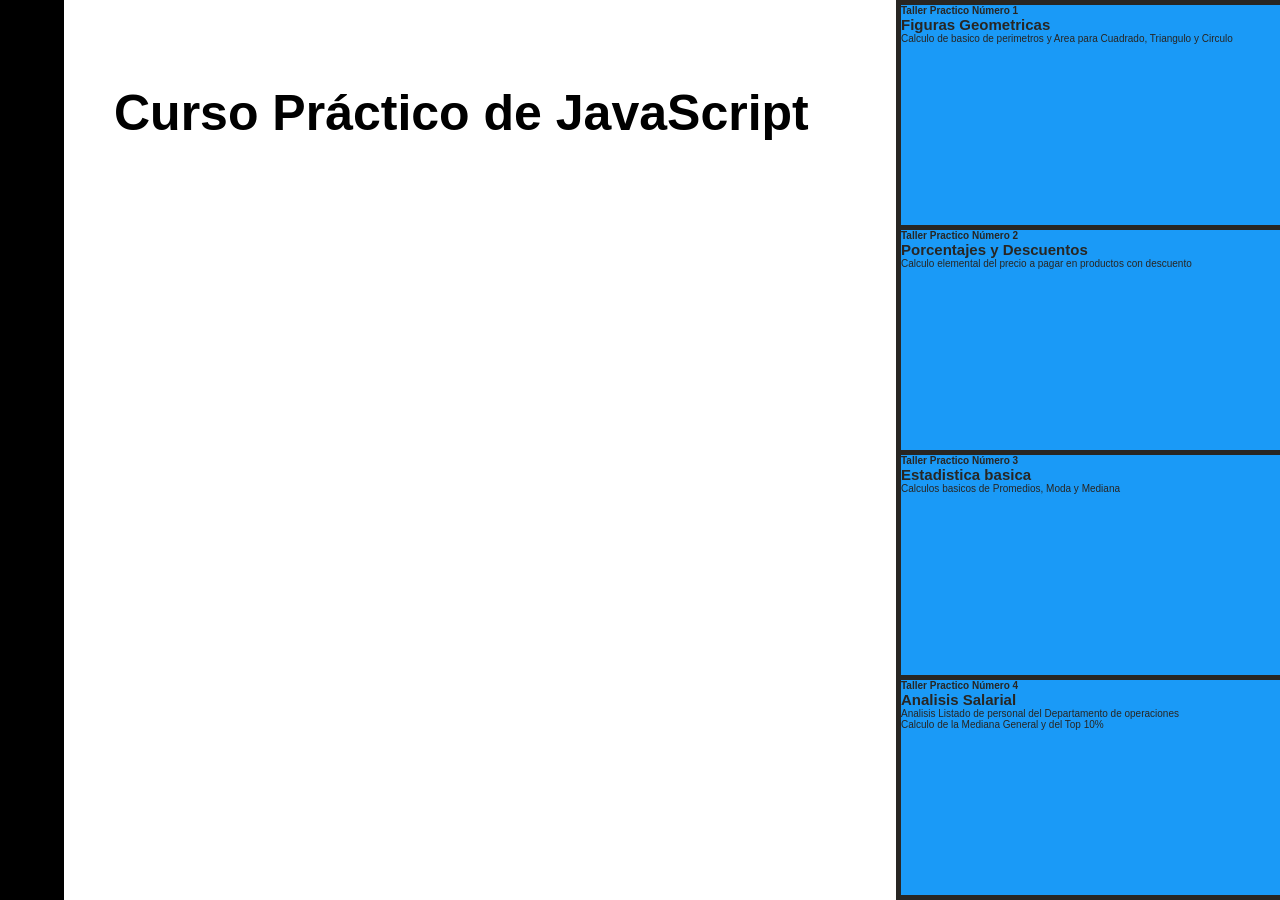
==== index.html @ ccd5357e "Construyendo un nuevo Indice General" ====
<!DOCTYPE html>
<html lang="en">
<head>
    <meta charset="UTF-8">
    <meta http-equiv="X-UA-Compatible" content="IE=edge">
    <meta name="viewport" content="width=device-width, initial-scale=1.0">
    <title>EA - Curso Practico JavaScript</title>
    <link rel="stylesheet" href="./assets/css/principal_style.css">
</head>
<body>
    <header></header>

    <main>
        <section id="main-container">
            <div id="left-container"> Left Container</div>
            <div id="central-container">
                <p id="central--title">Curso Pr&aacute;ctico de JavaScript</p> 
            </div>
            <div id="right-container">
                <div id="taller1">
                    <h4>Taller Practico N&uacute;mero 1</h4>
                    <h2>Figuras Geometricas</h2>
                    <p>Calculo de basico de perimetros y Area para Cuadrado, Triangulo y Circulo</p>
                </div>
                <div id="taller2">
                    <h4>Taller Practico N&uacute;mero 2</h4>
                    <h2>Porcentajes y Descuentos</h2>
                    <p>Calculo elemental del precio a pagar en productos con descuento</p>
                </div>
                <div id="taller3">
                    <h4>Taller Practico N&uacute;mero 3</h4>
                    <h2>Estadistica basica </h2>
                    <p>Calculos basicos de Promedios, Moda y Mediana</p>
                </div>
                <div id="taller4">
                    <h4>Taller Practico N&uacute;mero 4</h4>
                    <h2>Analisis Salarial </h2>
                    <p>Analisis Listado de personal del Departamento de operaciones</p>
                    <p>Calculo de la Mediana General y del Top 10%</p>
                </div>
            </div>
        </section>
    </main>

    <footer></footer>
    
</body>
</html>
---- assets/css/principal_style.css ----
:root{
    --secondary-blue: #1A9AF7;
    --soft-blue: #E7F5FF;
    --warn-black: #201E1C;
    --black: #282623;
    --grey: #BABABA;
    --off-white: #FAF8F7;
    --just-white: #FFF;
}

* {
    box-sizing:border-box;
    margin: 0;
    padding: 0;
}

html {
    font-size: 62.5%;
    font-family: 'DM Sans', sans-serif;

}

#main-container {
    display: flex;
    justify-content:stretch;
    width: 100%;
    height: 100vh;
}

#left-container {
    display: inline-block;
    background-color: black;
    width: 5%;
    height: 100%;
}

#central-container {
    display: inline-block;
    background-color:white;
    width: 65%;
    height: 100%;
}

#right-container {
    display: inline-block;
    background-color:white;
    width: 30%;
    height: 100%;
}

#taller1, #taller2, #taller3 {
    display: inline-block;
    color: var(--black);
    background-color: var(--secondary-blue);
    width: 100%;
    height: 25%;
    border-width: 5px;
    border-style: solid none none solid;
}

#taller4 {
    display: inline-block;
    color: var(--black);
    background-color: var(--secondary-blue);
    width: 100%;
    height: 25%;
    border-width: 5px;
    border-style: solid none solid solid;
}

#central--title {
    padding-top: 100px;
    padding-left: 50px;
    font-family: "Poppins", sans-serif;
    font-size: 5rem;
    font-weight: bold;
    line-height: 2.6rem;
}
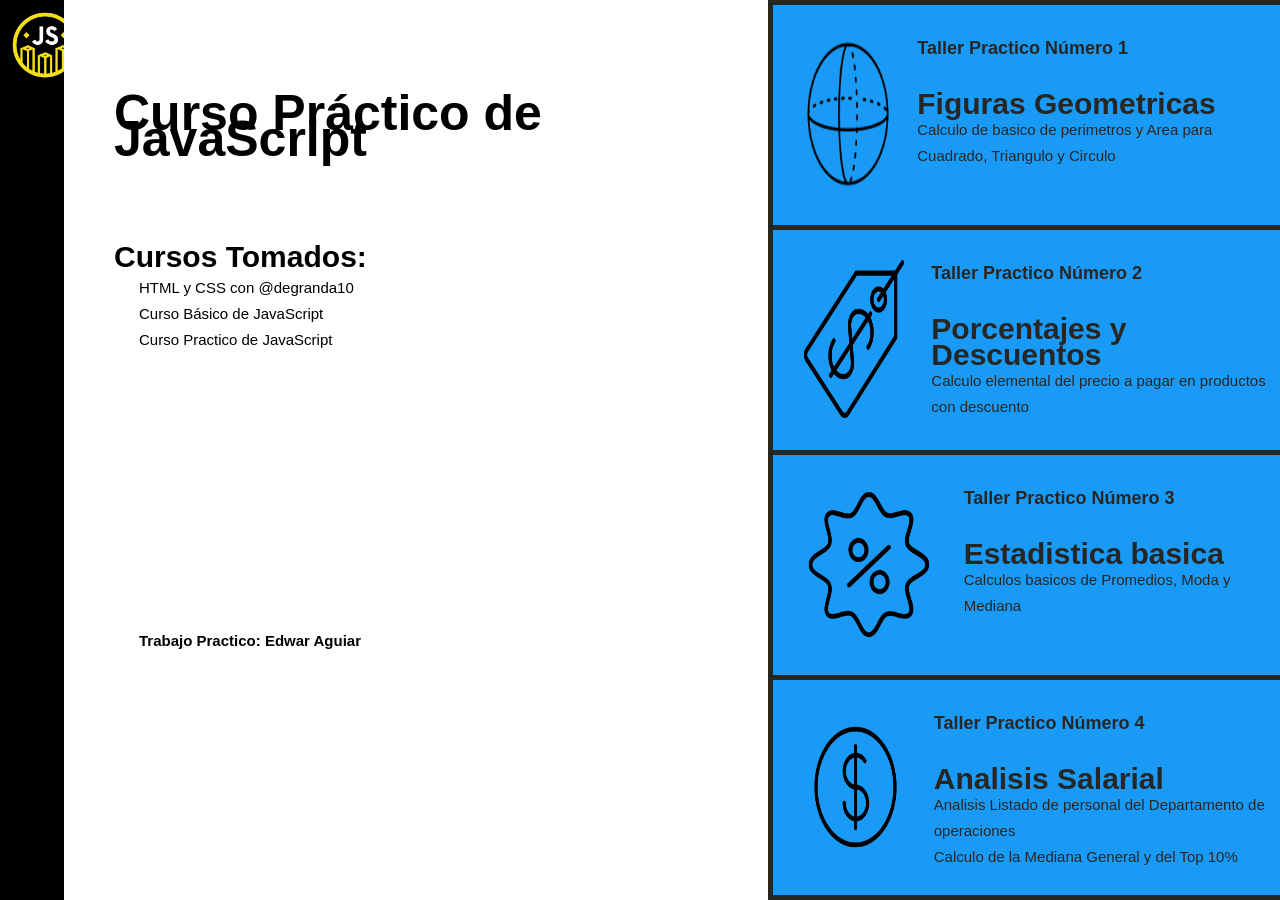
==== commit 33fd6ff8: "Trabajo completo antes de reorganizar Archivos" ====
--- a/index.html
+++ b/index.html
@@ -12,31 +12,70 @@
 
     <main>
         <section id="main-container">
-            <div id="left-container"> Left Container</div>
+            <div id="left-container">
+                <img class="logo-js" src="./assets/imgs/js-challenge-logo.png" alt="logo de JavaScript">
+            </div>
+
             <div id="central-container">
-                <p id="central--title">Curso Pr&aacute;ctico de JavaScript</p> 
+                <h2 id="central--title">Curso Pr&aacute;ctico de JavaScript</h2>
+                <h3 id="central--title2">Cursos Tomados:</h3>
+                <ul>
+                    <li class="central-parrafo">HTML y CSS con @degranda10</li>
+                    <li class="central-parrafo">Curso B&aacute;sico de JavaScript</li>
+                    <li class="central-parrafo">Curso Practico de JavaScript</li>
+                </ul>
+                <h3 class="alumno1"><strong>Trabajo Practico:</strong> Edwar Aguiar</h3>
             </div>
             <div id="right-container">
-                <div id="taller1">
-                    <h4>Taller Practico N&uacute;mero 1</h4>
-                    <h2>Figuras Geometricas</h2>
-                    <p>Calculo de basico de perimetros y Area para Cuadrado, Triangulo y Circulo</p>
+                <div id="taller1" onclick="location.href='./1figuras.html'">
+                    <div id="taller1-img">
+                        <img class="logo" src="./assets/imgs/circle.png" alt="logo del taller 1">
+                    </div>
+                    <div id="taller1-titulo">
+                        <h4 class="titulo1">Taller Practico N&uacute;mero 1</h4>
+                        <h2 class="titulo2">Figuras Geometricas</h2>
+                        <p class="parrafo">Calculo de basico de perimetros y Area para Cuadrado, Triangulo y Circulo</p>
+                    </div>
+                    <div id="taller1-relleno"></div>
                 </div>
-                <div id="taller2">
-                    <h4>Taller Practico N&uacute;mero 2</h4>
-                    <h2>Porcentajes y Descuentos</h2>
-                    <p>Calculo elemental del precio a pagar en productos con descuento</p>
+
+                <div id="taller2" onclick="location.href='./2descuentos.html'">
+                    <div id="taller2-img">
+                        <img class="logo" src="./assets/imgs/price.png" alt="logo del taller 2">
+                    </div>
+                    <div id="taller2-titulo">
+                        <h4 class="titulo1">Taller Practico N&uacute;mero 2</h4>
+                        <h2 class="titulo2">Porcentajes y Descuentos</h2>
+                        <p class="parrafo">Calculo elemental del precio a pagar en productos con descuento</p>
+                    </div>
+                    <div id="taller2-relleno"></div>
                 </div>
-                <div id="taller3">
-                    <h4>Taller Practico N&uacute;mero 3</h4>
-                    <h2>Estadistica basica </h2>
-                    <p>Calculos basicos de Promedios, Moda y Mediana</p>
+
+                <div id="taller3" onclick="location.href='./3estadistica.html'">
+                    <div id="taller3-img">
+                        <img class="logo" src="./assets/imgs/discount.png" alt="logo del taller 3">
+                    </div>
+                    <div id="taller3-titulo">
+                        <h4 class="titulo1">Taller Practico N&uacute;mero 3</h4>
+                        <h2 class="titulo2">Estadistica basica </h2>
+                        <p class="parrafo">Calculos basicos de Promedios, Moda y Mediana</p>
+                    </div>
+                    <div id="taller3-relleno"></div>
+
                 </div>
-                <div id="taller4">
-                    <h4>Taller Practico N&uacute;mero 4</h4>
-                    <h2>Analisis Salarial </h2>
-                    <p>Analisis Listado de personal del Departamento de operaciones</p>
-                    <p>Calculo de la Mediana General y del Top 10%</p>
+
+                <div id="taller4" onclick="location.href='./4salarios.html'">
+                    <div id="taller4-img">
+                        <img class="logo" src="./assets/imgs/dollar.png" alt="logo del taller 4">
+                    </div>
+                    <div id="taller4-titulo">
+                        <h4 class="titulo1">Taller Practico N&uacute;mero 4</h4>
+                        <h2 class="titulo2">Analisis Salarial </h2>
+                        <p class="parrafo">Analisis Listado de personal del Departamento de operaciones</p>
+                        <p class="parrafo">Calculo de la Mediana General y del Top 10%</p>
+                    </div>
+                    <div id="taller4-relleno"></div>
+
                 </div>
             </div>
         </section>
--- a/assets/css/principal_style.css
+++ b/assets/css/principal_style.css
@@ -37,19 +37,19 @@
 #central-container {
     display: inline-block;
     background-color:white;
-    width: 65%;
+    width: 55%;
     height: 100%;
 }
 
 #right-container {
     display: inline-block;
     background-color:white;
-    width: 30%;
+    width: 40%;
     height: 100%;
 }
 
 #taller1, #taller2, #taller3 {
-    display: inline-block;
+    display: flex;
     color: var(--black);
     background-color: var(--secondary-blue);
     width: 100%;
@@ -59,7 +59,7 @@
 }
 
 #taller4 {
-    display: inline-block;
+    display: flex;
     color: var(--black);
     background-color: var(--secondary-blue);
     width: 100%;
@@ -75,4 +75,74 @@
     font-size: 5rem;
     font-weight: bold;
     line-height: 2.6rem;
+}
+
+#central--title2 {
+    padding-top: 100px;
+    padding-left: 50px;
+    font-family: "Poppins", sans-serif;
+    font-size: 3rem;
+    font-weight: bold;
+    line-height: 1rem;
+}
+
+.central-parrafo {
+    padding-left: 75px;
+    padding-top: 25px;
+    font-family: "Poppins", sans-serif;
+    font-size: 1.5rem;
+    line-height: 0.1rem;
+}
+
+.alumno1 {
+    padding-top: 300px;
+    padding-left: 75px;
+    font-family: "Poppins", sans-serif;
+    font-size: 1.5rem;
+    line-height: 0.1rem;
+}
+
+.alumno2 {
+    padding-top: 15px;
+    padding-left: 75px;
+    font-family: "Poppins", sans-serif;
+    font-size: 1.5rem;
+    line-height: 0.1rem;
+}
+
+
+.titulo1 {
+    font-family: "Open Sans", sans-serif;
+    font-size: 1.8rem;
+    line-height: 2.6rem;
+}
+
+.titulo2 {
+    font-family: "Open Sans", sans-serif;
+    font-size: 3rem;
+    line-height: 2.6rem;
+}
+
+.logo {
+    padding: 30px 10px 10px 30px;
+    width: 90%;
+    height: 90%;
+}
+
+.titulo1, .titulo2 {
+    padding-top: 30px;
+}
+
+.parrafo {
+    font-family: "Open Sans", sans-serif;
+    font-size: 1.5rem;
+    line-height: 2.6rem;
+}
+
+.logo-js {
+    /* position: absolute; */
+    width: 70px;
+    height: 70px;
+    margin-left: 10px;
+    margin-top: 10px;
 }
